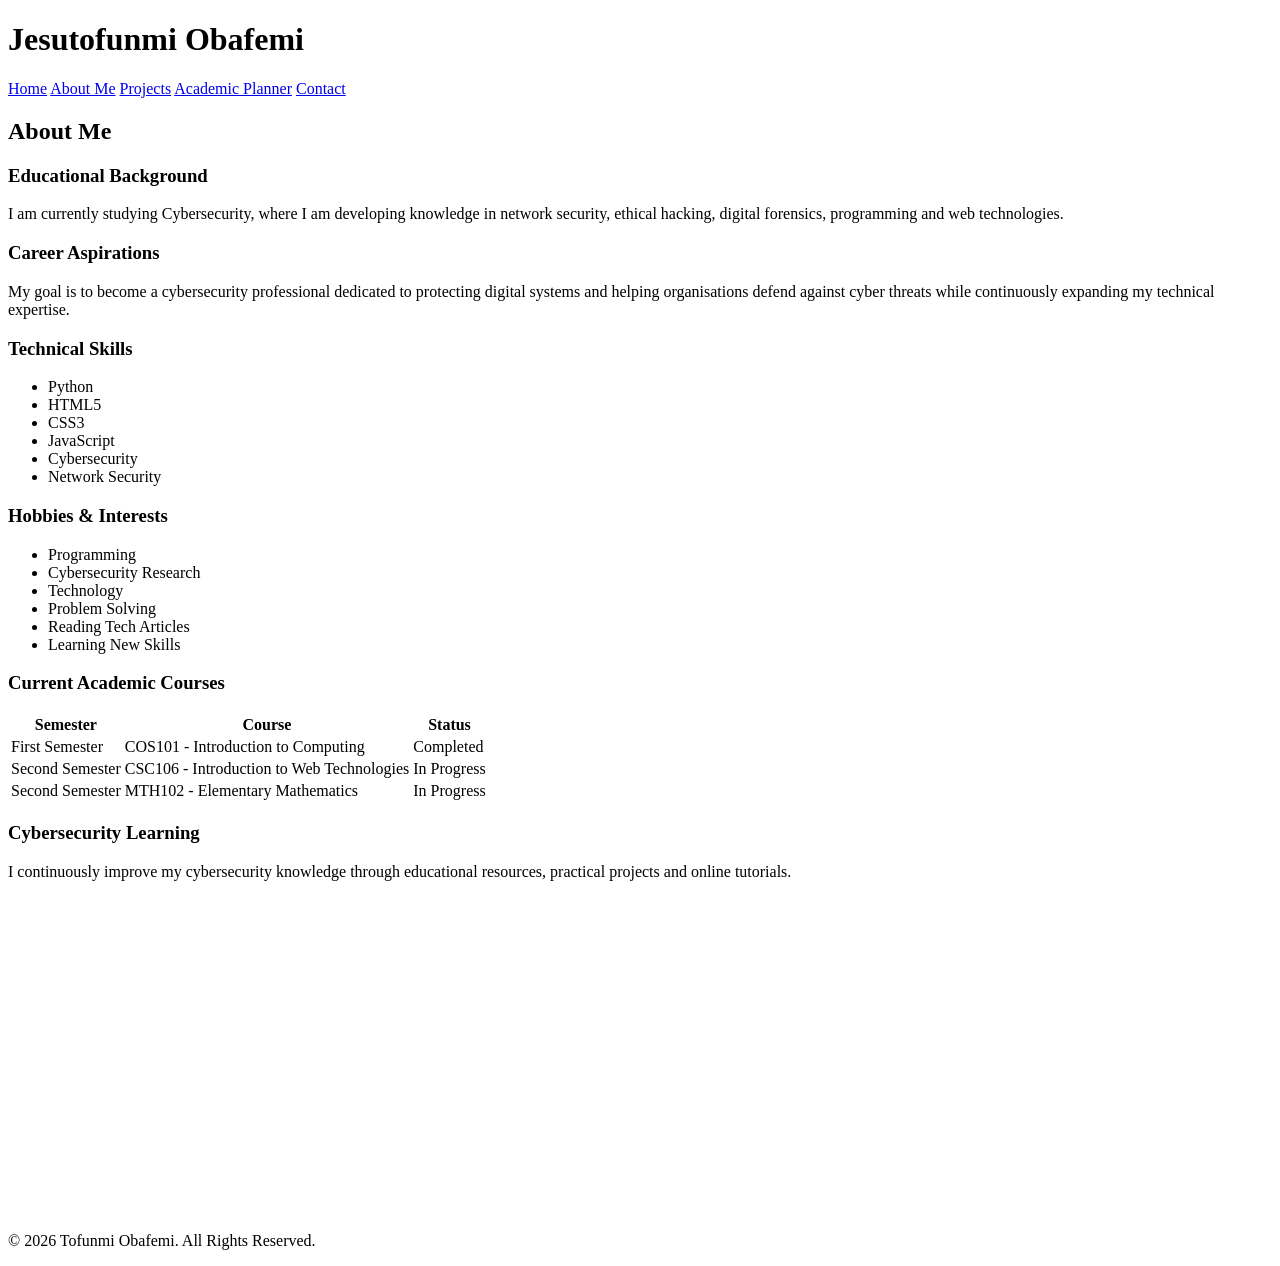
==== about.html @ e0c92c8b "Add files via upload" ====
<!DOCTYPE html>
<html lang="en">
<head>
<meta charset="UTF-8">
<meta name="viewport" content="width=device-width, initial-scale=1.0">
<title>About Me</title>

<link rel="stylesheet" href="css/style.css">

</head>

<body>

<header>

<h1>Jesutofunmi Obafemi</h1>

<nav>

<a href="index.html">Home</a>
<a href="about.html">About Me</a>
<a href="projects.html">Projects</a>
<a href="planner.html">Academic Planner</a>
<a href="contact.html">Contact</a>

</nav>

</header>

<main>

<h2 class="page-title">About Me</h2>

<div class="about-grid">

<div class="about-card">

<h3>Educational Background</h3>

<p>
I am currently studying Cybersecurity, where I am developing knowledge in
network security, ethical hacking, digital forensics, programming and web
technologies.
</p>

</div>

<div class="about-card">

<h3>Career Aspirations</h3>

<p>
My goal is to become a cybersecurity professional dedicated to protecting
digital systems and helping organisations defend against cyber threats while
continuously expanding my technical expertise.
</p>

</div>

<div class="about-card">

<h3>Technical Skills</h3>

<ul class="skills-list">

<li>Python</li>
<li>HTML5</li>
<li>CSS3</li>
<li>JavaScript</li>
<li>Cybersecurity</li>
<li>Network Security</li>

</ul>

</div>

<div class="about-card">

<h3>Hobbies & Interests</h3>

<ul class="skills-list">

<li>Programming</li>
<li>Cybersecurity Research</li>
<li>Technology</li>
<li>Problem Solving</li>
<li>Reading Tech Articles</li>
<li>Learning New Skills</li>

</ul>

</div>

</div>

<section class="table-section">

<h3>Current Academic Courses</h3>

<table>

<tr>

<th>Semester</th>
<th>Course</th>
<th>Status</th>

</tr>

<tr>

<td>First Semester</td>
<td>COS101 - Introduction to Computing</td>
<td>Completed</td>

</tr>

<tr>

<td>Second Semester</td>
<td>CSC106 - Introduction to Web Technologies</td>
<td>In Progress</td>

</tr>

<tr>

<td>Second Semester</td>
<td>MTH102 - Elementary Mathematics</td>
<td>In Progress</td>

</tr>

</table>

</section>

<section class="video-section">

<h3>Cybersecurity Learning</h3>

<p>
I continuously improve my cybersecurity knowledge through educational
resources, practical projects and online tutorials.
</p>

<iframe 
    width="560" 
    height="315" 
    src="https://www.youtube.com/embed/inWWhr5tnEA?si=YsF-0cduEyyF7DhR" 
    title="YouTube video player" 
    frameborder="0" 
    allow="accelerometer; autoplay; clipboard-write; encrypted-media; gyroscope; picture-in-picture; web-share" 
    referrerpolicy="strict-origin-when-cross-origin" 
    allowfullscreen>
</iframe>

</section>

</main>

<footer>

<p>&copy; 2026 Tofunmi Obafemi. All Rights Reserved.</p>

</footer>

</body>

</html>
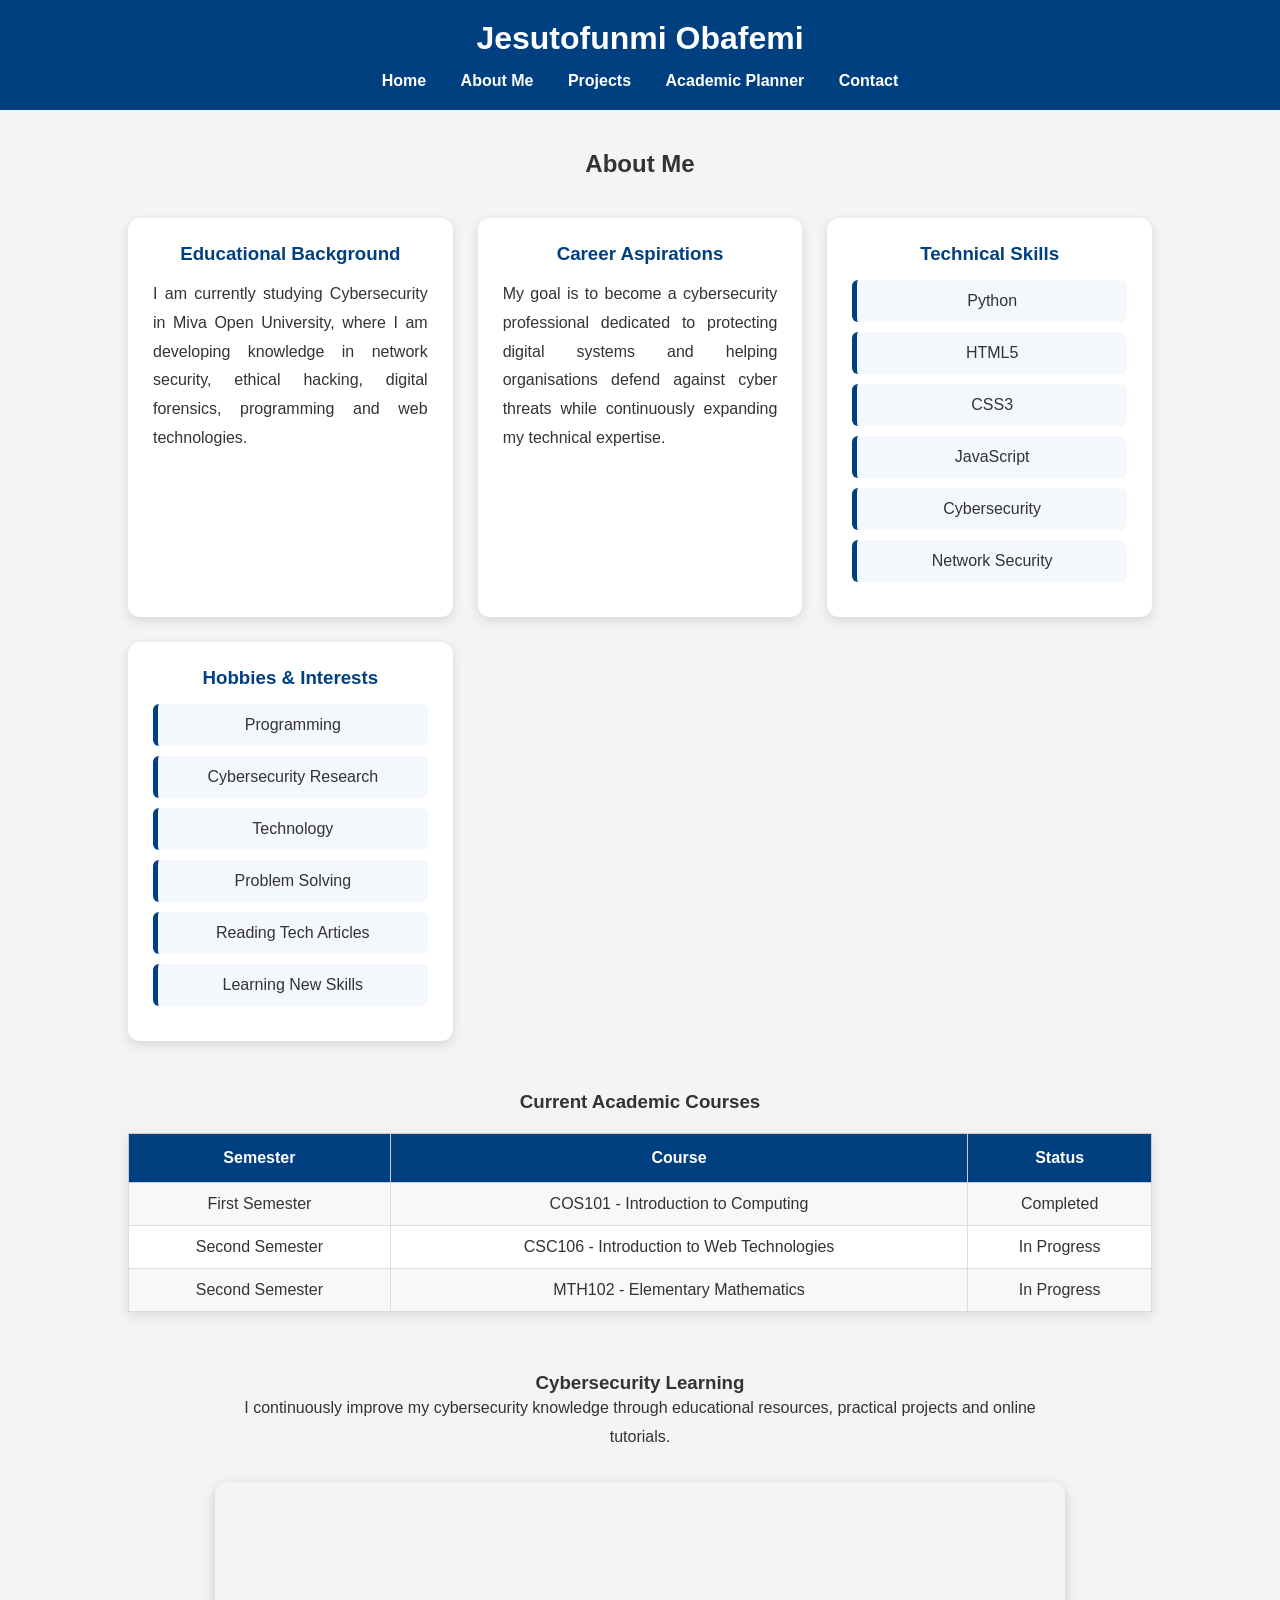
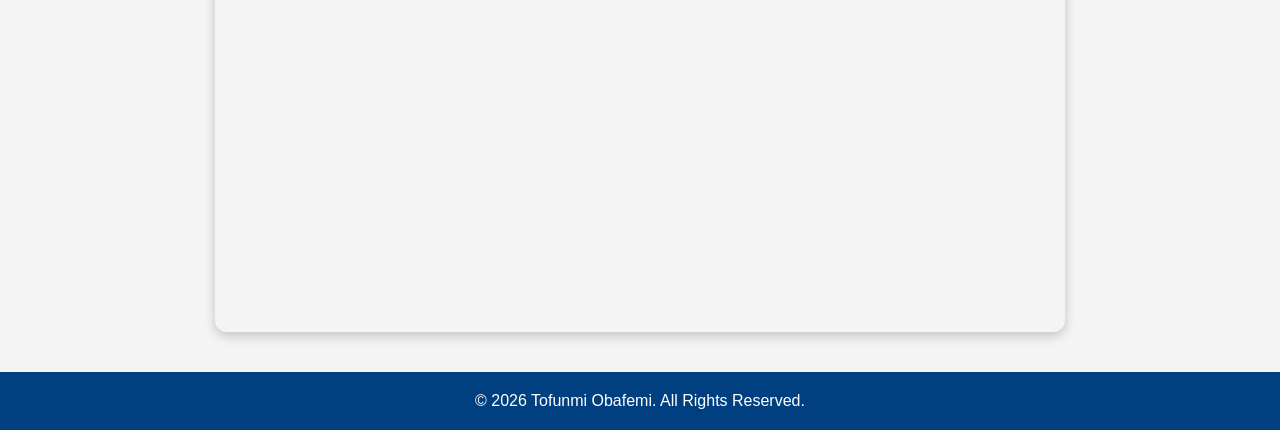
==== commit a1024619: "Update about.html" ====
--- a/about.html
+++ b/about.html
@@ -38,7 +38,7 @@
 <h3>Educational Background</h3>
 
 <p>
-I am currently studying Cybersecurity, where I am developing knowledge in
+I am currently studying Cybersecurity in Miva Open University, where I am developing knowledge in
 network security, ethical hacking, digital forensics, programming and web
 technologies.
 </p>
@@ -167,4 +167,4 @@
 
 </body>
 
-</html>+</html>
--- a/css/style.css
+++ b/css/style.css
@@ -0,0 +1,479 @@
+/* Reset some default spacing */
+* {
+    margin: 0;
+    padding: 0;
+    box-sizing: border-box;
+}
+
+body {
+    font-family: Arial, sans-serif;
+    background-color: #f4f4f4;
+    color: #333;
+}
+
+/* Header */
+header {
+    background-color: #004080;
+    color: white;
+    padding: 20px;
+    text-align: center;
+}
+
+/* Navigation */
+nav {
+    margin-top: 15px;
+}
+
+nav a {
+    color: white;
+    text-decoration: none;
+    margin: 0 15px;
+    font-weight: bold;
+}
+
+nav a:hover {
+    color: gold;
+}
+
+/* Main content */
+main {
+    width: 80%;
+    margin: 40px auto;
+    text-align: center;
+}
+
+img {
+    width: 200px;
+    height: 200px;
+    border-radius: 50%;
+    border: 4px solid #004080;
+    object-fit: cover;
+}
+
+h2 {
+    margin-top: 20px;
+    margin-bottom: 20px;
+}
+
+p {
+    line-height: 1.8;
+}
+
+/* Footer */
+footer {
+    background-color: #004080;
+    color: white;
+    text-align: center;
+    padding: 15px;
+    margin-top: 40px;
+}
+
+/* Responsive Design */
+@media (max-width: 768px) {
+    nav a {
+        display: block;
+        margin: 10px 0;
+    }
+
+    main {
+        width: 95%;
+    }
+}
+.about {
+    width: 80%;
+    margin: auto;
+    padding: 40px 20px;
+}
+
+.about h2 {
+    text-align: center;
+    color: #004080;
+    margin-bottom: 30px;
+}
+
+.about h3 {
+    color: #004080;
+    margin-top: 25px;
+    margin-bottom: 10px;
+}
+
+.about p {
+    margin-bottom: 20px;
+}
+
+.about ul {
+    margin-left: 25px;
+    margin-bottom: 20px;
+}
+
+.about li {
+    margin-bottom: 8px;
+}
+/* Skills & Hobbies Cards */
+
+.skills {
+    display: flex;
+    flex-wrap: wrap;
+    gap: 15px;
+    margin-top: 15px;
+    margin-bottom: 30px;
+}
+
+.skills span {
+    background: #004080;
+    color: white;
+    padding: 12px 20px;
+    border-radius: 30px;
+    font-weight: bold;
+    transition: 0.3s;
+    cursor: default;
+}
+
+.skills span:hover {
+    background: #0066cc;
+    transform: translateY(-5px);
+}
+/* Academic Planner */
+
+.planner{
+    width:70%;
+    margin:auto;
+    text-align:center;
+}
+
+.planner input{
+    width:70%;
+    padding:12px;
+    font-size:16px;
+}
+
+.planner button{
+    padding:12px 20px;
+    background:#004080;
+    color:white;
+    border:none;
+    cursor:pointer;
+    margin-left:10px;
+}
+
+.planner button:hover{
+    background:#0066cc;
+}
+
+#taskList{
+    list-style:none;
+    margin-top:30px;
+}
+
+#taskList li{
+    background:white;
+    padding:15px;
+    margin:10px 0;
+    display:flex;
+    justify-content:space-between;
+    align-items:center;
+    border-radius:8px;
+    box-shadow:0 2px 8px rgba(0,0,0,.15);
+}
+/* Contact Page */
+
+.contact-form{
+    width:60%;
+    margin:auto;
+}
+
+.contact-form form{
+    display:flex;
+    flex-direction:column;
+    gap:20px;
+}
+
+.contact-form input,
+.contact-form textarea{
+
+    padding:15px;
+    font-size:16px;
+    border:1px solid #ccc;
+    border-radius:8px;
+}
+
+.contact-form button{
+
+    background:#004080;
+    color:white;
+    padding:15px;
+    border:none;
+    border-radius:8px;
+    cursor:pointer;
+    transition:.3s;
+}
+
+.contact-form button:hover{
+
+    background:#0066cc;
+}
+/* Contact Form Messages */
+
+#formMessage{
+    margin-top:15px;
+    text-align:center;
+    font-weight:bold;
+    font-size:16px;
+}
+
+.success{
+    color:green;
+}
+
+.error{
+    color:red;
+}
+/* Projects Page */
+
+.projects-container {
+    display: flex;
+    flex-wrap: wrap;
+    justify-content: center;
+    gap: 30px;
+    padding: 30px;
+}
+
+.card {
+    width: 300px;
+    background: white;
+    border-radius: 10px;
+    box-shadow: 0 2px 10px rgba(0,0,0,0.15);
+    overflow: hidden;
+    text-align: center;
+    transition: transform 0.3s;
+}
+
+.card:hover {
+    transform: translateY(-8px);
+}
+
+.card img {
+    width: 100%;
+    height: 200px;
+    object-fit: cover;
+}
+
+.card h3 {
+    margin: 15px 0;
+}
+
+.card p {
+    padding: 0 15px;
+    line-height: 1.6;
+}
+
+.card a {
+    display: inline-block;
+    margin: 20px;
+    padding: 10px 20px;
+    background: #004080;
+    color: white;
+    text-decoration: none;
+    border-radius: 5px;
+}
+
+.card a:hover {
+    background: #0066cc;
+}
+.card img{
+    width:100%;
+    height:200px;
+    object-fit:cover;
+
+    border-radius:10px !important;
+    border:none;
+}
+/* About Page Table */
+
+table{
+    width:100%;
+    border-collapse:collapse;
+    margin:30px 0;
+}
+
+table, th, td{
+    border:1px solid #ccc;
+}
+
+th{
+    background:#004080;
+    color:white;
+}
+
+th, td{
+    padding:12px;
+    text-align:center;
+}
+
+tr:nth-child(even){
+    background:#f4f4f4;
+}
+/* YouTube Video */
+
+iframe{
+    display:block;
+    width:100%;
+    max-width:700px;
+    height:400px;
+    margin:30px auto;
+    border:none;
+    border-radius:10px;
+}
+/* ==========================
+   ABOUT PAGE
+========================== */
+
+.about-grid{
+
+display:grid;
+
+grid-template-columns:repeat(auto-fit,minmax(320px,1fr));
+
+gap:25px;
+
+margin:40px 0;
+
+}
+
+.about-card{
+
+background:white;
+
+padding:25px;
+
+border-radius:12px;
+
+box-shadow:0 4px 12px rgba(0,0,0,.12);
+
+transition:.3s;
+
+}
+
+.about-card:hover{
+
+transform:translateY(-8px);
+
+}
+
+.about-card h3{
+
+color:#004080;
+
+margin-bottom:15px;
+
+}
+
+.about-card p{
+
+line-height:1.8;
+
+text-align:justify;
+
+}
+
+.skills-list{
+
+list-style:none;
+
+padding:0;
+
+}
+
+.skills-list li{
+
+background:#f4f7fb;
+
+margin:10px 0;
+
+padding:12px;
+
+border-left:5px solid #004080;
+
+border-radius:6px;
+
+}
+
+.table-section{
+
+margin-top:50px;
+
+}
+
+table{
+
+width:100%;
+
+border-collapse:collapse;
+
+margin-top:20px;
+
+background:white;
+
+box-shadow:0 4px 12px rgba(0,0,0,.1);
+
+}
+
+th{
+
+background:#004080;
+
+color:white;
+
+padding:15px;
+
+}
+
+td{
+
+padding:12px;
+
+text-align:center;
+
+border:1px solid #ddd;
+
+}
+
+tr:nth-child(even){
+
+background:#f8f8f8;
+
+}
+
+.video-section{
+
+margin-top:60px;
+
+text-align:center;
+
+}
+
+.video-section p{
+
+max-width:800px;
+
+margin:auto;
+
+margin-bottom:25px;
+
+}
+
+.video-section iframe{
+
+width:100%;
+
+max-width:850px;
+
+height:450px;
+
+border:none;
+
+border-radius:12px;
+
+box-shadow:0 4px 12px rgba(0,0,0,.2);
+
+}
